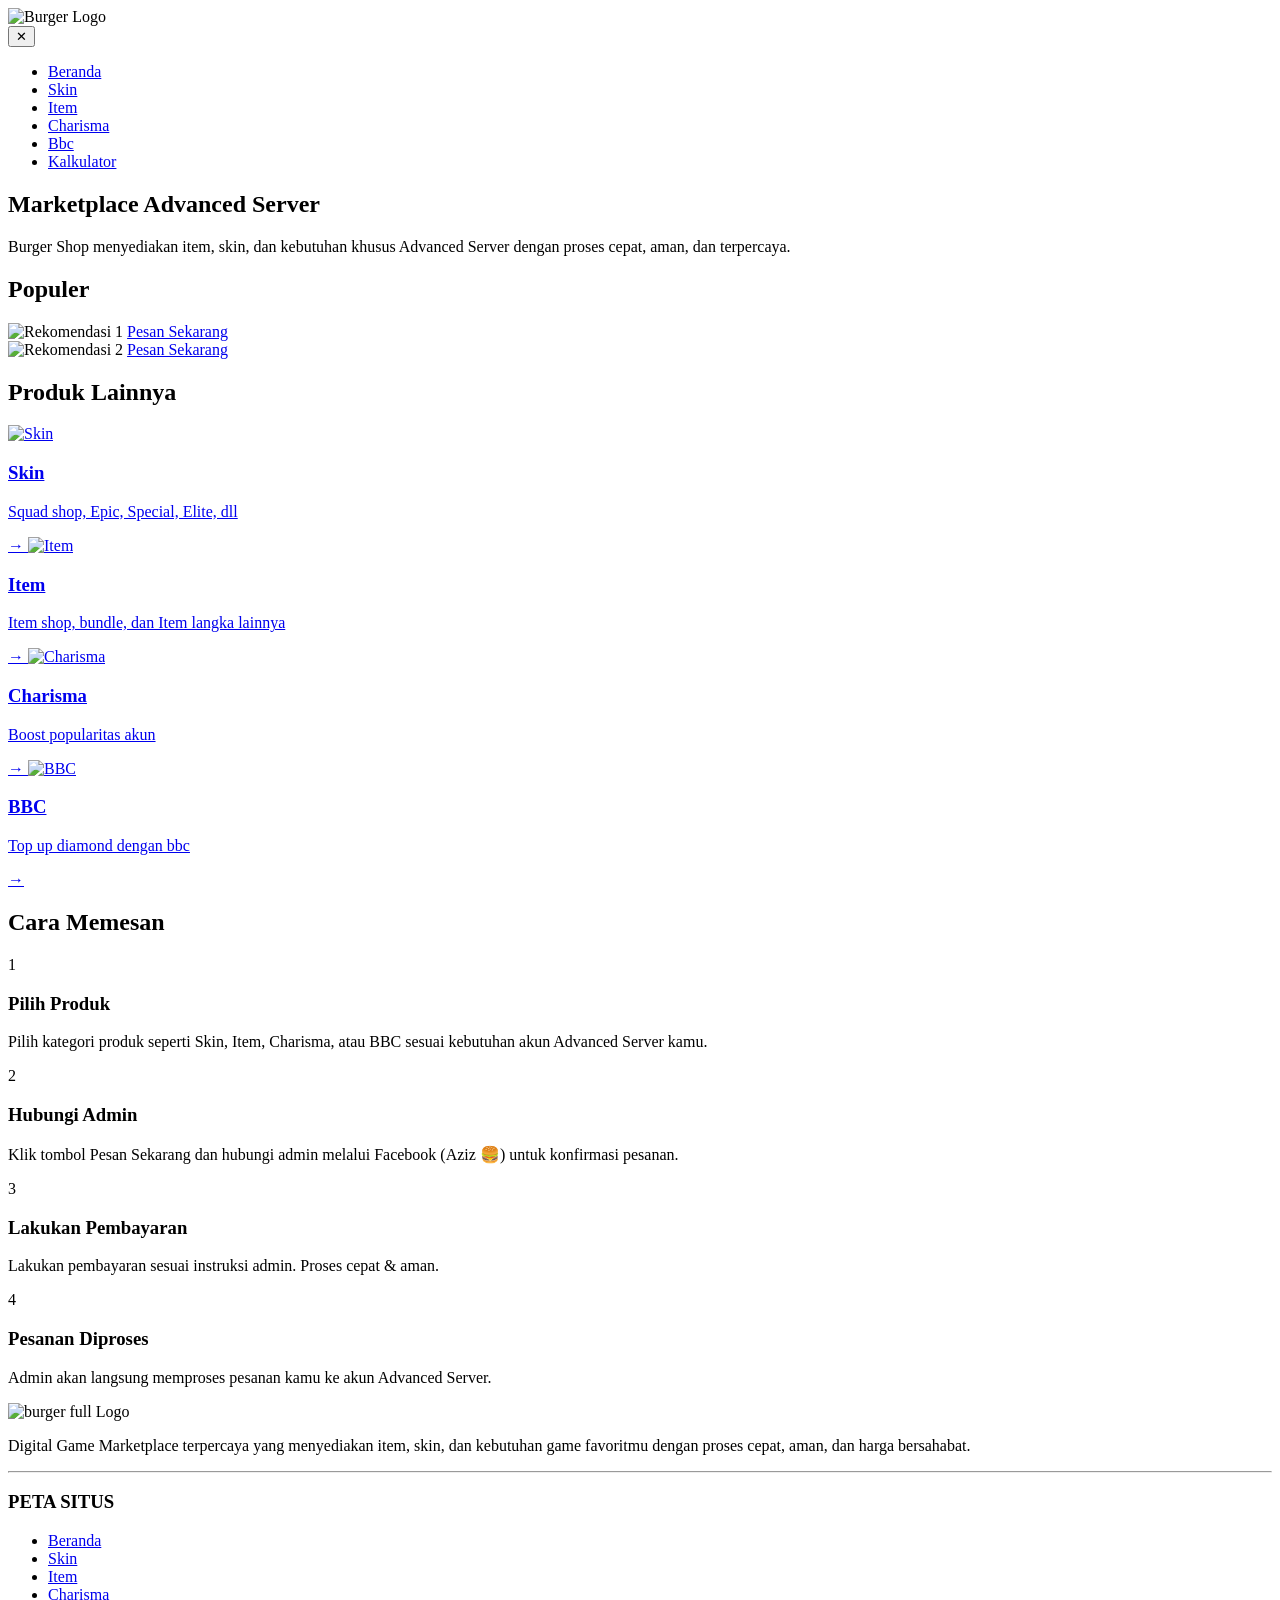
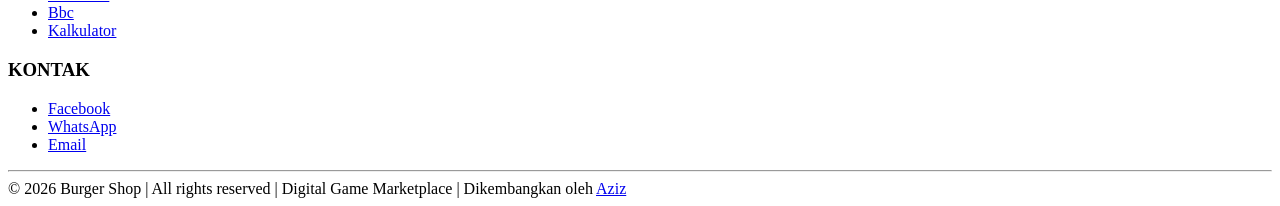
==== index.html @ a43c0917 "index.html" ====
<!DOCTYPE html>
<html lang="id">
<head>
  <meta charset="UTF-8">
  <meta name="viewport" content="width=device-width, initial-scale=1.0">
  <title>Burger Shop</title>

  <link href="https://fonts.googleapis.com/css2?family=Plus+Jakarta+Sans:wght@600;700;800&family=Inter:wght@400;500;600&display=swap" rel="stylesheet">
  <link rel="stylesheet" href="style.css">
</head>

<body>

<header class="navbar">
  <img src="assets/logo.png" class="logo" alt="Burger Logo">

  <div class="menu-toggle" id="menuToggle">
    <span></span>
    <span></span>
  </div>
</header>

<div class="nav-menu" id="navMenu">
  <div class="nav-header">
    <span></span>
    <button class="close-menu" id="closeMenu">✕</button>
  </div>

  <ul>
    <li class="active"><a href="index.html">Beranda</a></li>
    <li><a href="skin.html">Skin</a></li>
    <li><a href="item.html">Item</a></li>
    <li><a href="charisma.html">Charisma</a></li>
    <li><a href="bbc.html">Bbc</a></li>
    <li><a href="kalkulator.html">Kalkulator</a></li>
  </ul>
</div>

<div class="nav-overlay" id="navOverlay"></div>


<!-- HERO -->
<section class="hero">
  <h1>Marketplace Advanced Server</h1>

  <p>
    Burger Shop menyediakan item, skin, dan kebutuhan khusus Advanced Server
    dengan proses cepat, aman, dan terpercaya.
  </p>
</section>


<!-- REKOMENDASI -->
<section class="rekomendasi">

  <h2>Populer</h2>

  <div class="rekomendasi-container">

    <div class="rekomendasi-card">
      <img src="assets/rekom1.jpg" alt="Rekomendasi 1">
      <a href="https://www.facebook.com/TheOnlyZiz" class="rekom-btn">Pesan Sekarang</a>
    </div>

    <div class="rekomendasi-card">
      <img src="assets/rekom2.jpg" alt="Rekomendasi 2">
      <a href="https://www.facebook.com/TheOnlyZiz" class="rekom-btn">Pesan Sekarang</a>
    </div>

  </div>

</section>


<!-- PRODUK -->
<section class="produk">

  <h2>Produk Lainnya</h2>

  <div class="produk-list">

    <a href="skin.html" class="produk-card">
      <img src="assets/skin.png" class="produk-icon" alt="Skin">

      <div class="produk-info">
        <h3>Skin</h3>
        <p>Squad shop, Epic, Special, Elite, dll</p>
      </div>

      <span class="produk-arrow">→</span>
    </a>

    <a href="item.html" class="produk-card">
      <img src="assets/item.png" class="produk-icon" alt="Item">

      <div class="produk-info">
        <h3>Item</h3>
        <p>Item shop, bundle, dan Item langka lainnya</p>
      </div>

      <span class="produk-arrow">→</span>
    </a>

    <a href="charisma.html" class="produk-card">
      <img src="assets/charisma.png" class="produk-icon" alt="Charisma">

      <div class="produk-info">
        <h3>Charisma</h3>
        <p>Boost popularitas akun</p>
      </div>

      <span class="produk-arrow">→</span>
    </a>

    <a href="bbc.html" class="produk-card">
      <img src="assets/bbc.png" class="produk-icon" alt="BBC">

      <div class="produk-info">
        <h3>BBC</h3>
        <p>Top up diamond dengan bbc</p>
      </div>

      <span class="produk-arrow">→</span>
    </a>

  </div>

</section>


<!-- TUTORIAL -->
<section class="tutorial">

  <h2>Cara Memesan</h2>

  <div class="tutorial-container">

    <div class="tutorial-step">
      <span class="step-number">1</span>
      <h3>Pilih Produk</h3>
      <p>
        Pilih kategori produk seperti Skin, Item, Charisma, atau BBC
        sesuai kebutuhan akun Advanced Server kamu.
      </p>
    </div>

    <div class="tutorial-step">
      <span class="step-number">2</span>
      <h3>Hubungi Admin</h3>
      <p>
        Klik tombol Pesan Sekarang dan hubungi admin melalui
        Facebook (Aziz 🍔) untuk konfirmasi pesanan.
      </p>
    </div>

    <div class="tutorial-step">
      <span class="step-number">3</span>
      <h3>Lakukan Pembayaran</h3>
      <p>
        Lakukan pembayaran sesuai instruksi admin.
        Proses cepat & aman.
      </p>
    </div>

    <div class="tutorial-step">
      <span class="step-number">4</span>
      <h3>Pesanan Diproses</h3>
      <p>
        Admin akan langsung memproses pesanan kamu
        ke akun Advanced Server.
      </p>
    </div>

  </div>

</section>


<!-- FOOTER -->
<footer class="footer">

  <div class="footer-container">

    <div class="footer-brand">
      <img src="assets/fulllogo.png" alt="burger full Logo" class="footer-logo">

      <p class="footer-desc">
        Digital Game Marketplace terpercaya yang menyediakan item, skin,
        dan kebutuhan game favoritmu dengan proses cepat, aman,
        dan harga bersahabat.
      </p>
    </div>

    <hr class="footer-divider">

    <div class="footer-section">
      <h3>PETA SITUS</h3>

      <ul>
        <li><a href="index.html">Beranda</a></li>
        <li><a href="skin.html">Skin</a></li>
        <li><a href="item.html">Item</a></li>
        <li><a href="charisma.html">Charisma</a></li>
        <li><a href="bbc.html">Bbc</a></li>
        <li><a href="kalkulator.html">Kalkulator</a></li>
      </ul>
    </div>

    <div class="footer-section">
      <h3>KONTAK</h3>

      <ul>
        <li><a href="https://www.facebook.com/TheOnlyZiz">Facebook</a></li>
        <li><a href="https://wa.me/+6285143355775">WhatsApp</a></li>
        <li><a href="mailto:zizftcool@email.com">Email</a></li>
      </ul>
    </div>

  </div>

  <hr class="footer-divider">

  <div class="footer-bottom">
    © 2026 Burger Shop
    <span class="separator">|</span>
    All rights reserved
    <span class="separator">|</span>
    Digital Game Marketplace
    <span class="separator">|</span>
    Dikembangkan oleh
    <a href="https://www.facebook.com/TheOnlyZiz" target="_blank">Aziz</a>
  </div>

</footer>


<script>

document.addEventListener("DOMContentLoaded", function(){

  document.body.style.opacity = "0";

  setTimeout(()=>{
    document.body.style.transition = "opacity 0.5s ease";
    document.body.style.opacity = "1";
  },100);

  const toggle = document.getElementById("menuToggle");
  const menu = document.getElementById("navMenu");
  const overlay = document.getElementById("navOverlay");
  const closeBtn = document.getElementById("closeMenu");

  toggle.addEventListener("click", function(){
    menu.classList.add("active");
    overlay.classList.add("active");
  });

  closeBtn.addEventListener("click", function(){
    menu.classList.remove("active");
    overlay.classList.remove("active");
  });

  overlay.addEventListener("click", function(){
    menu.classList.remove("active");
    overlay.classList.remove("active");
  });

});

</script>

</body>
</html>
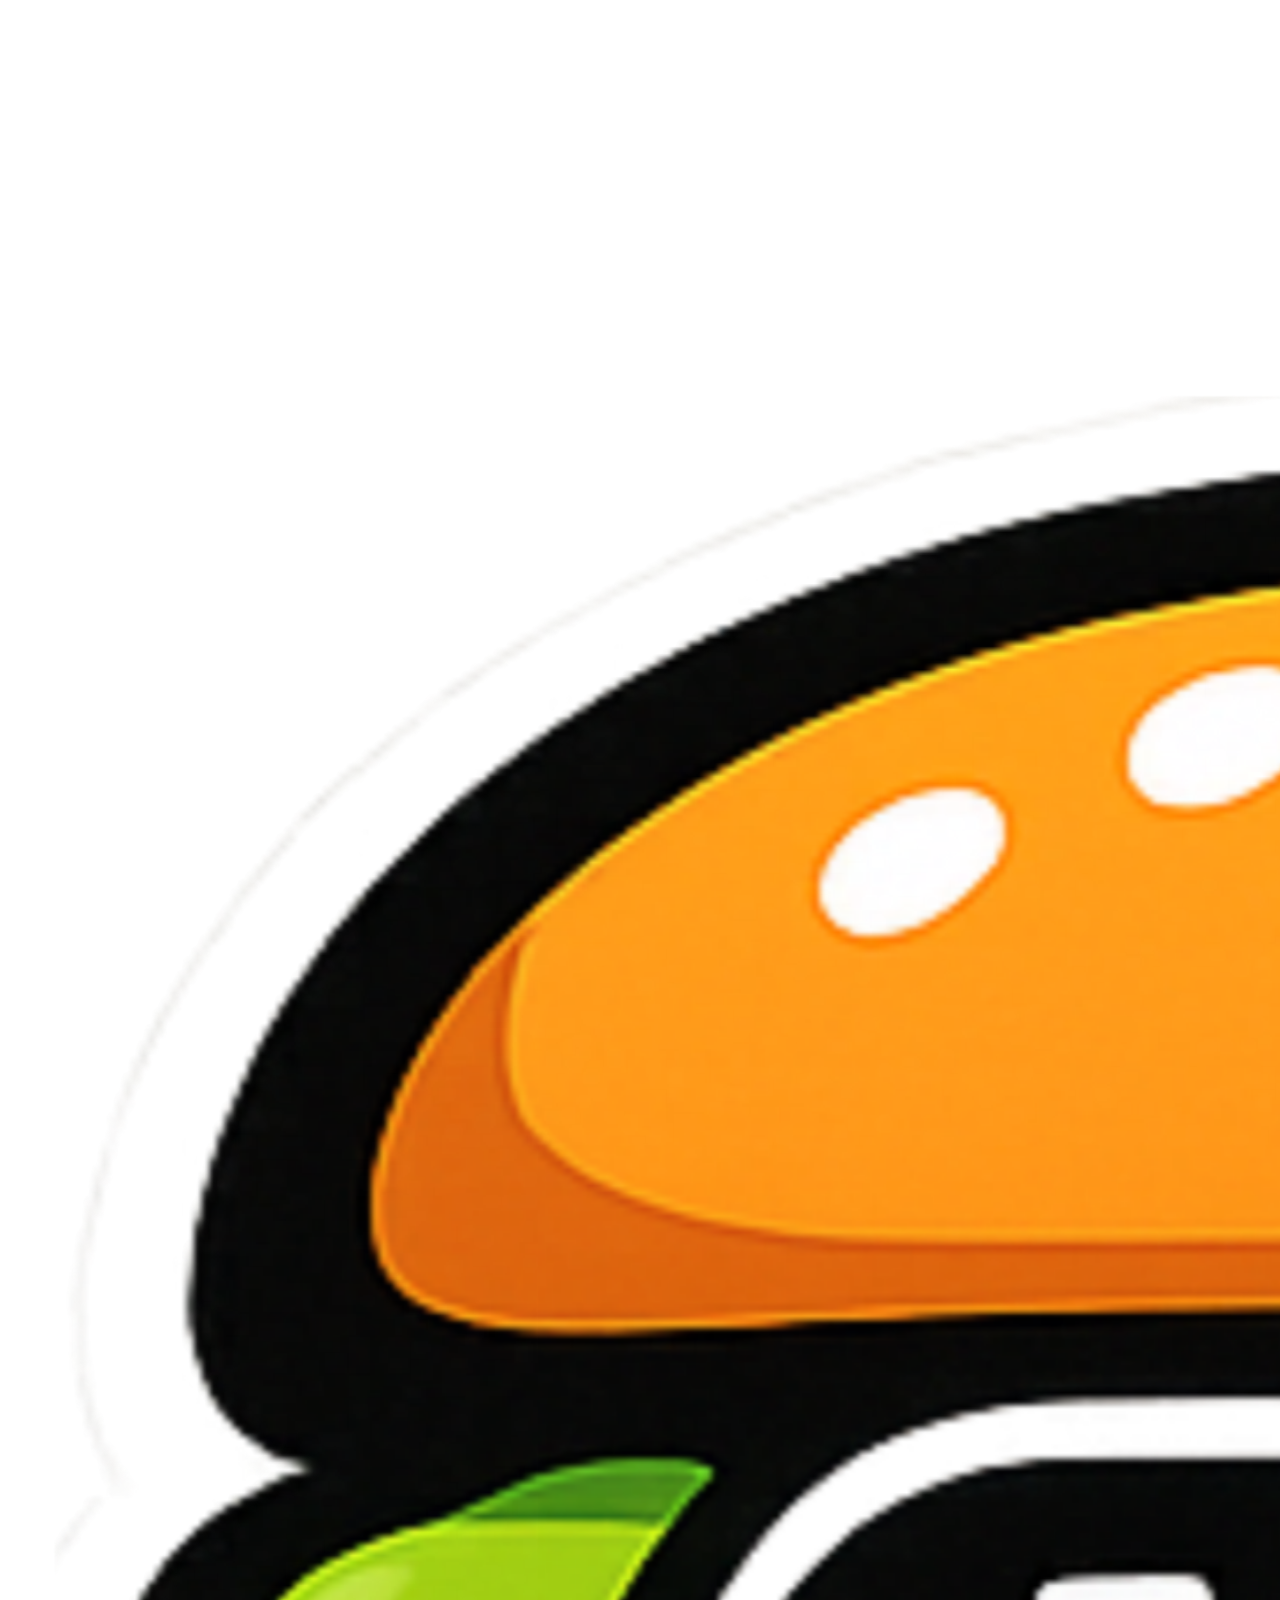
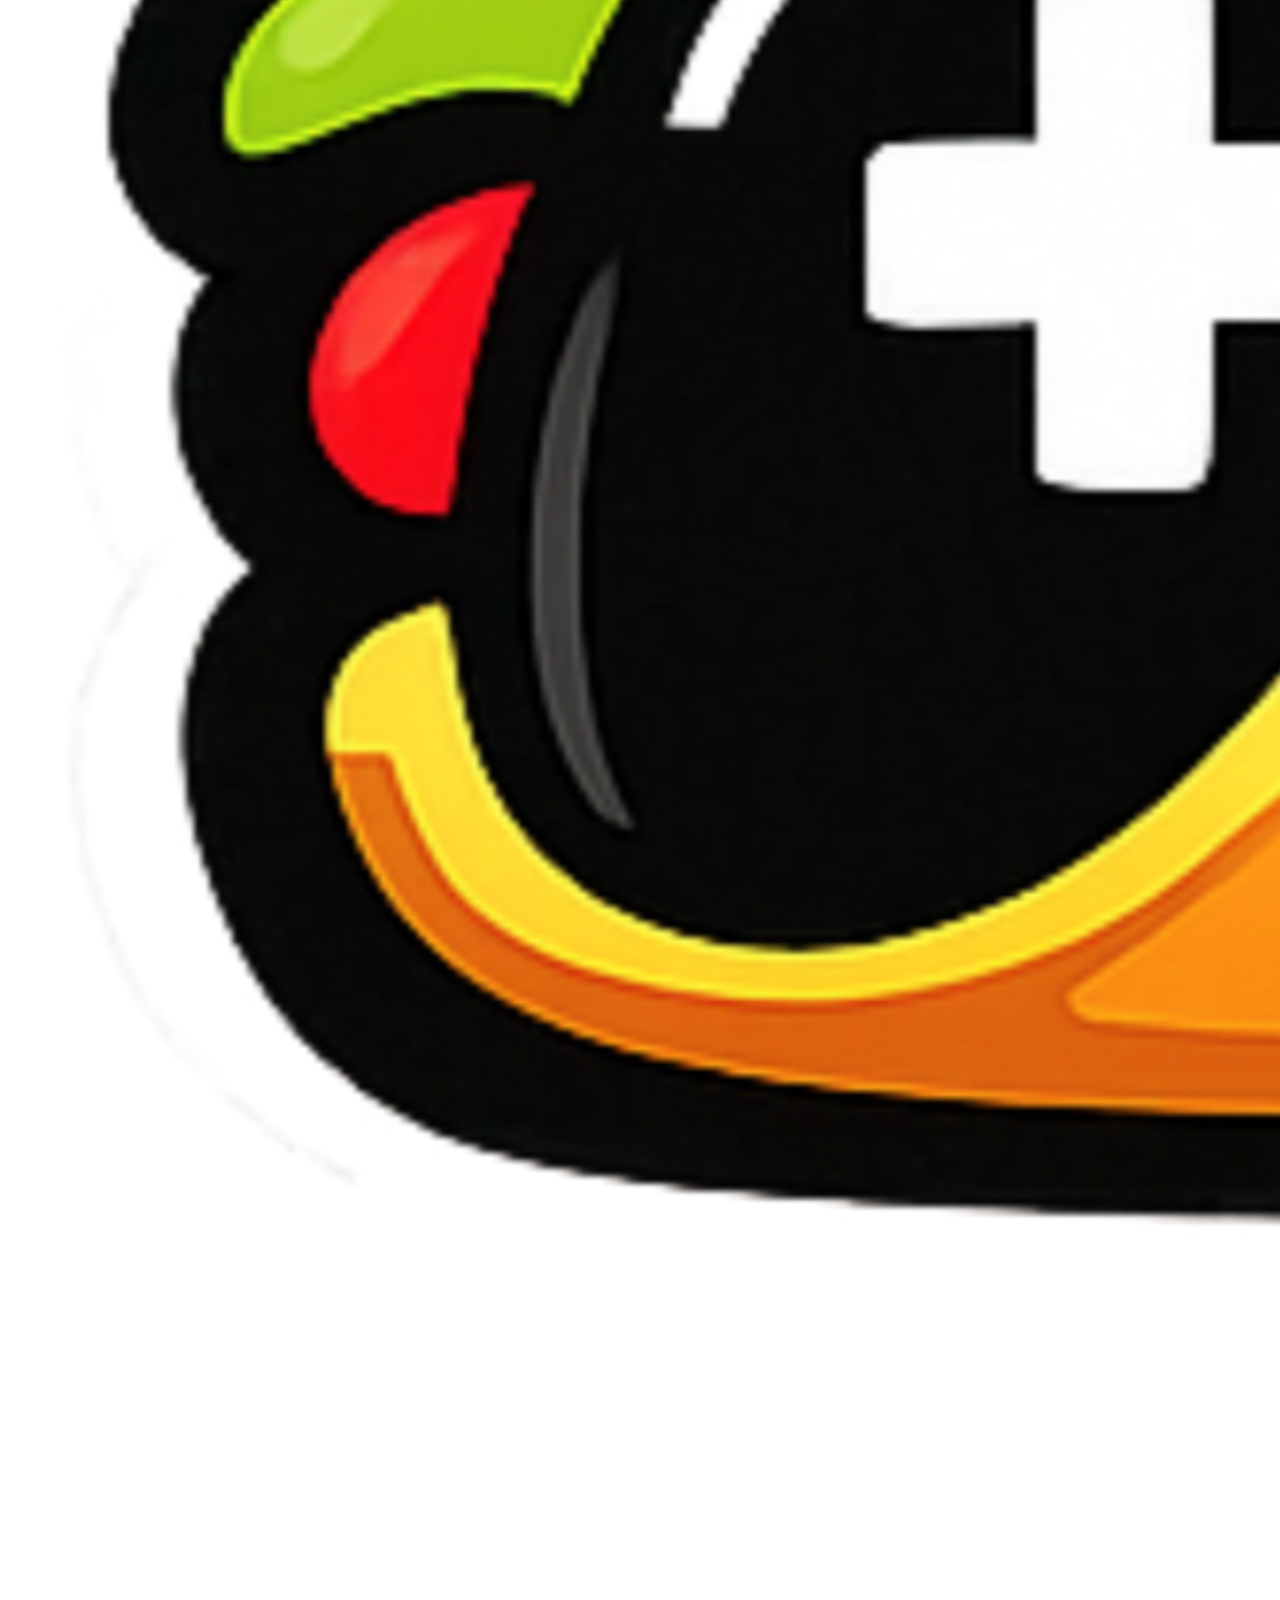
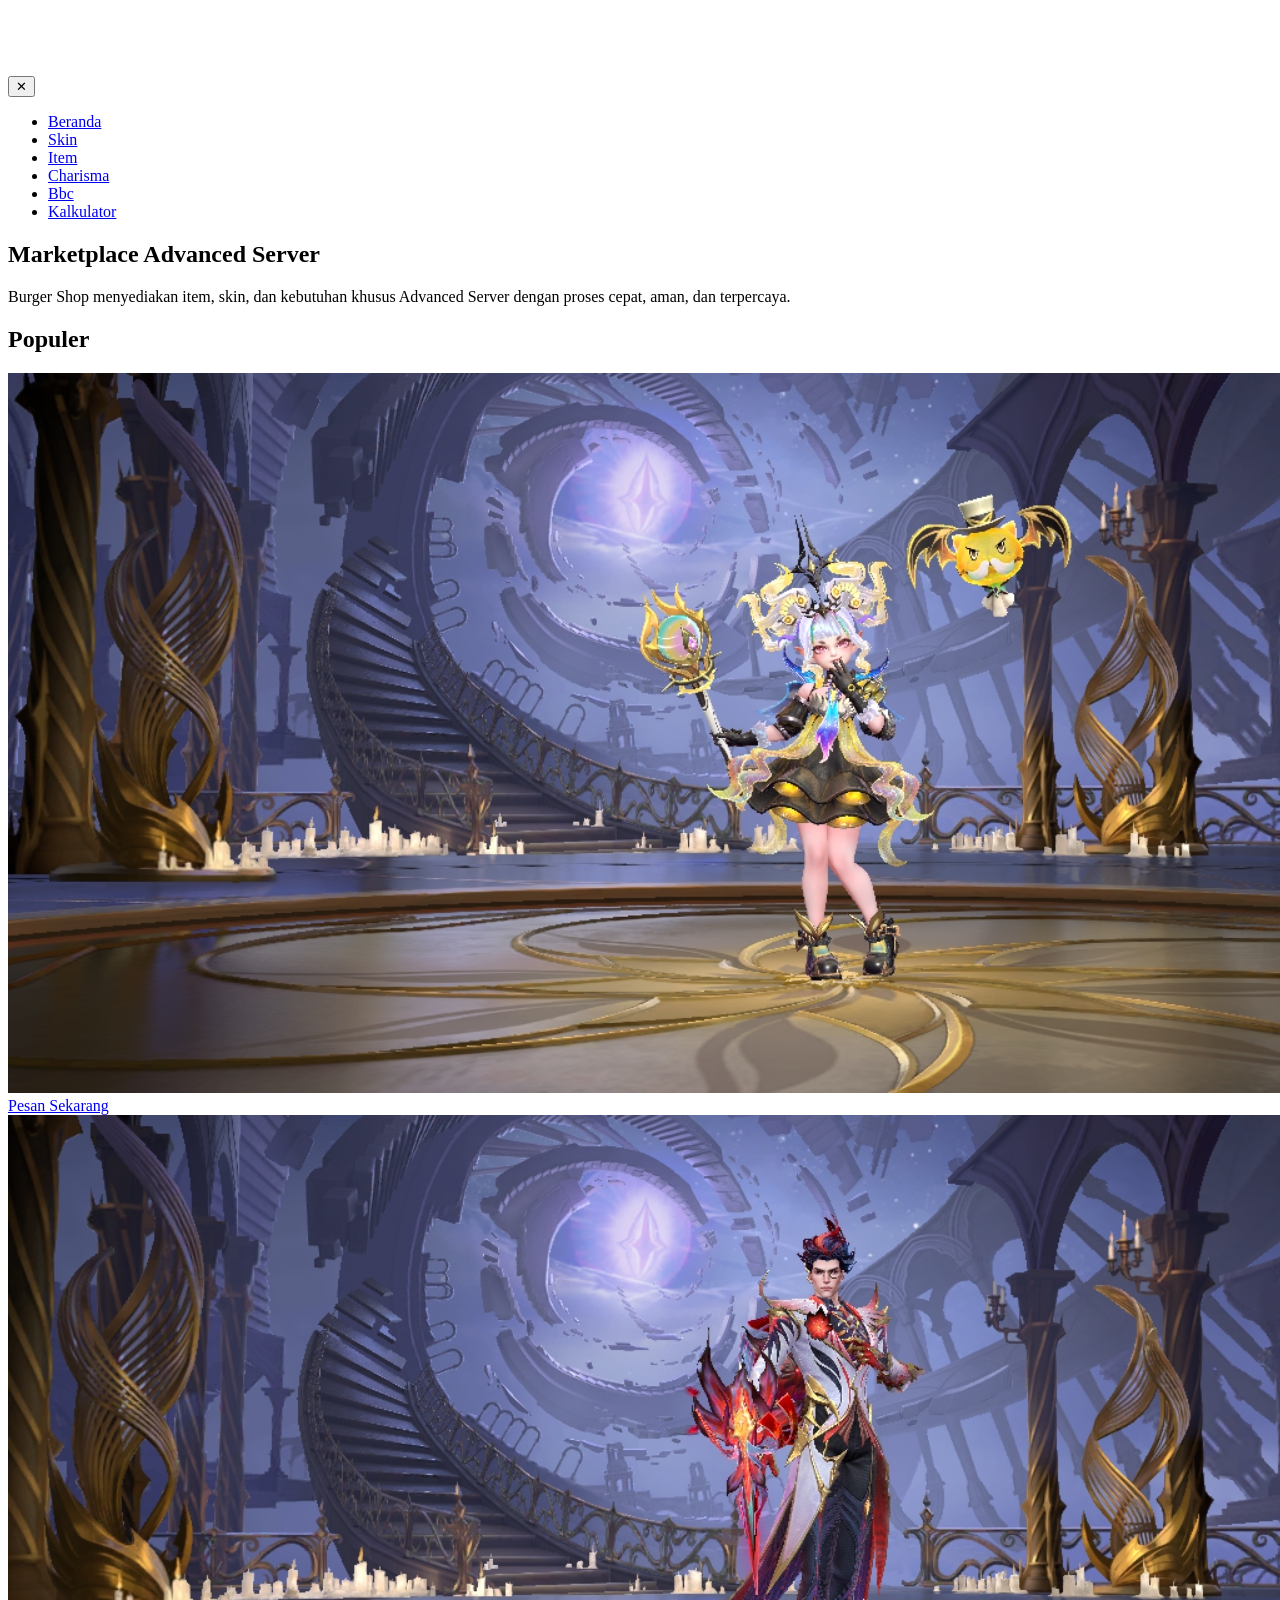
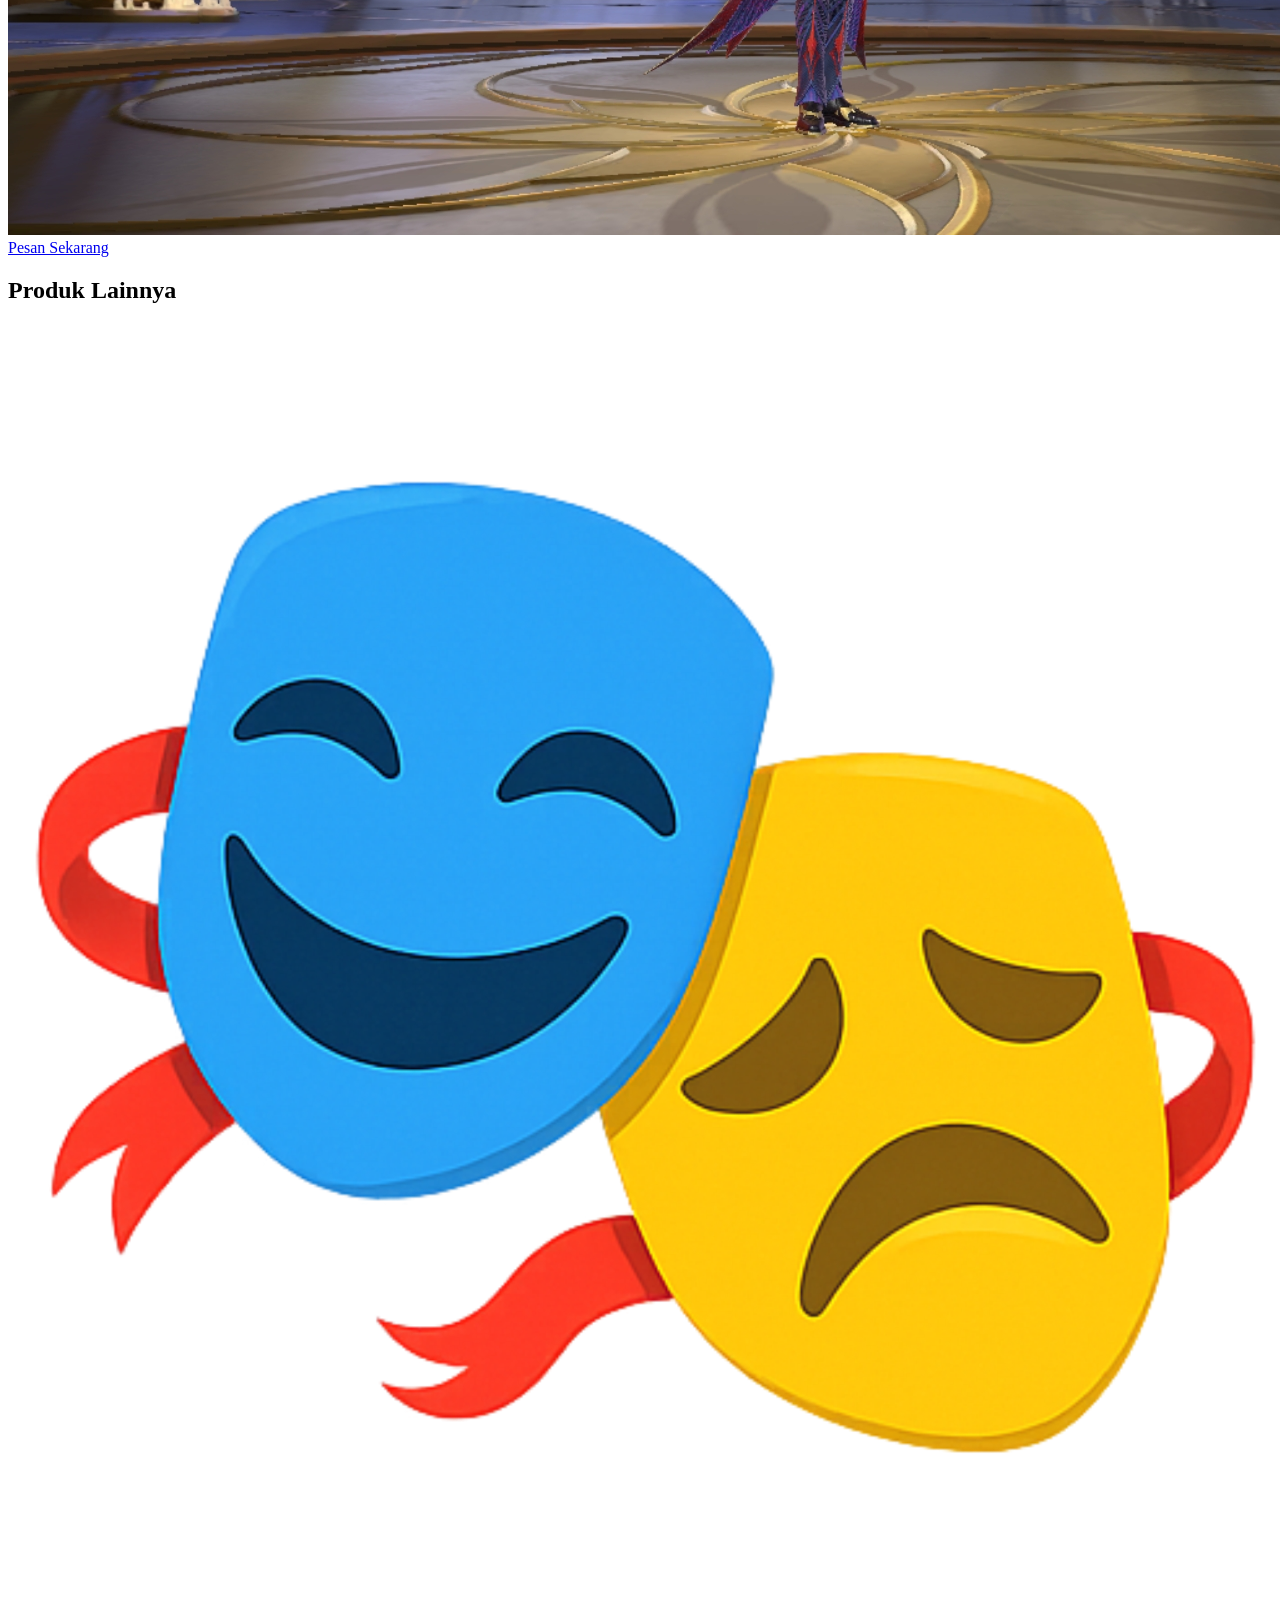
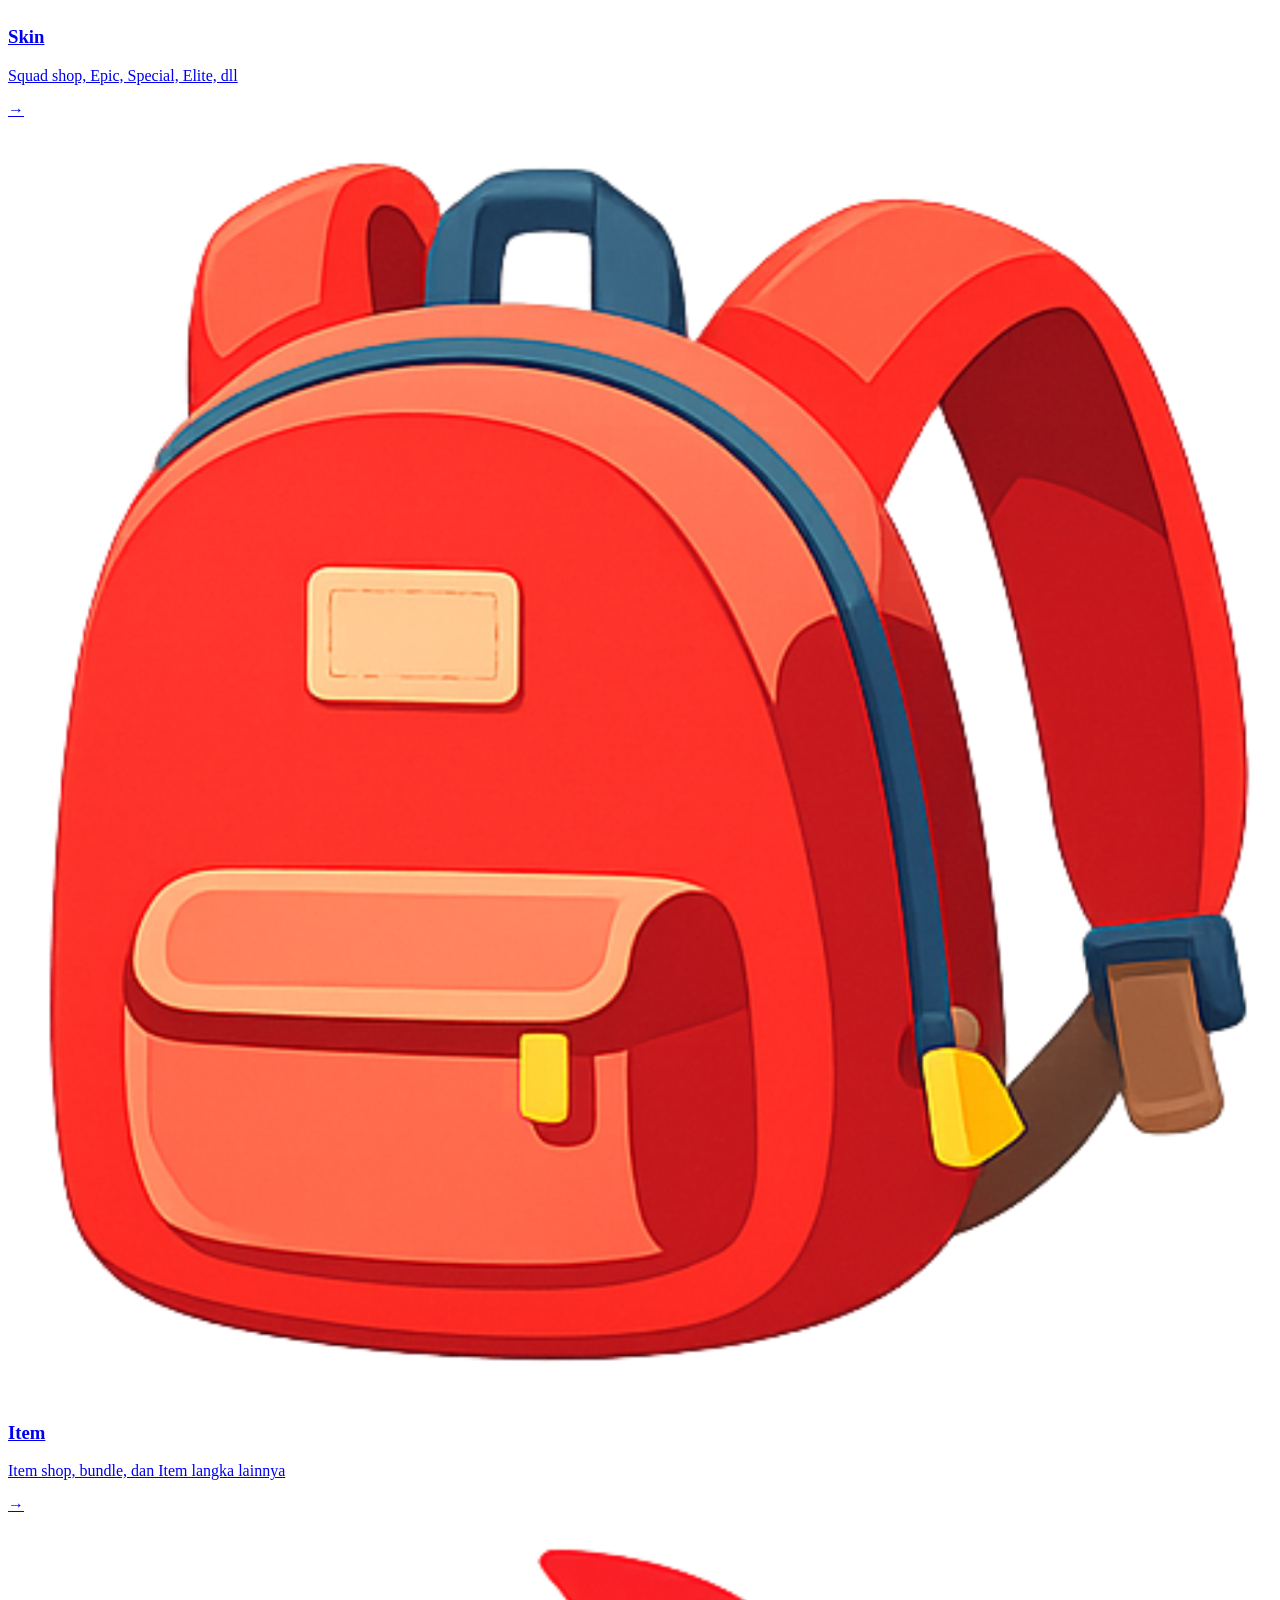
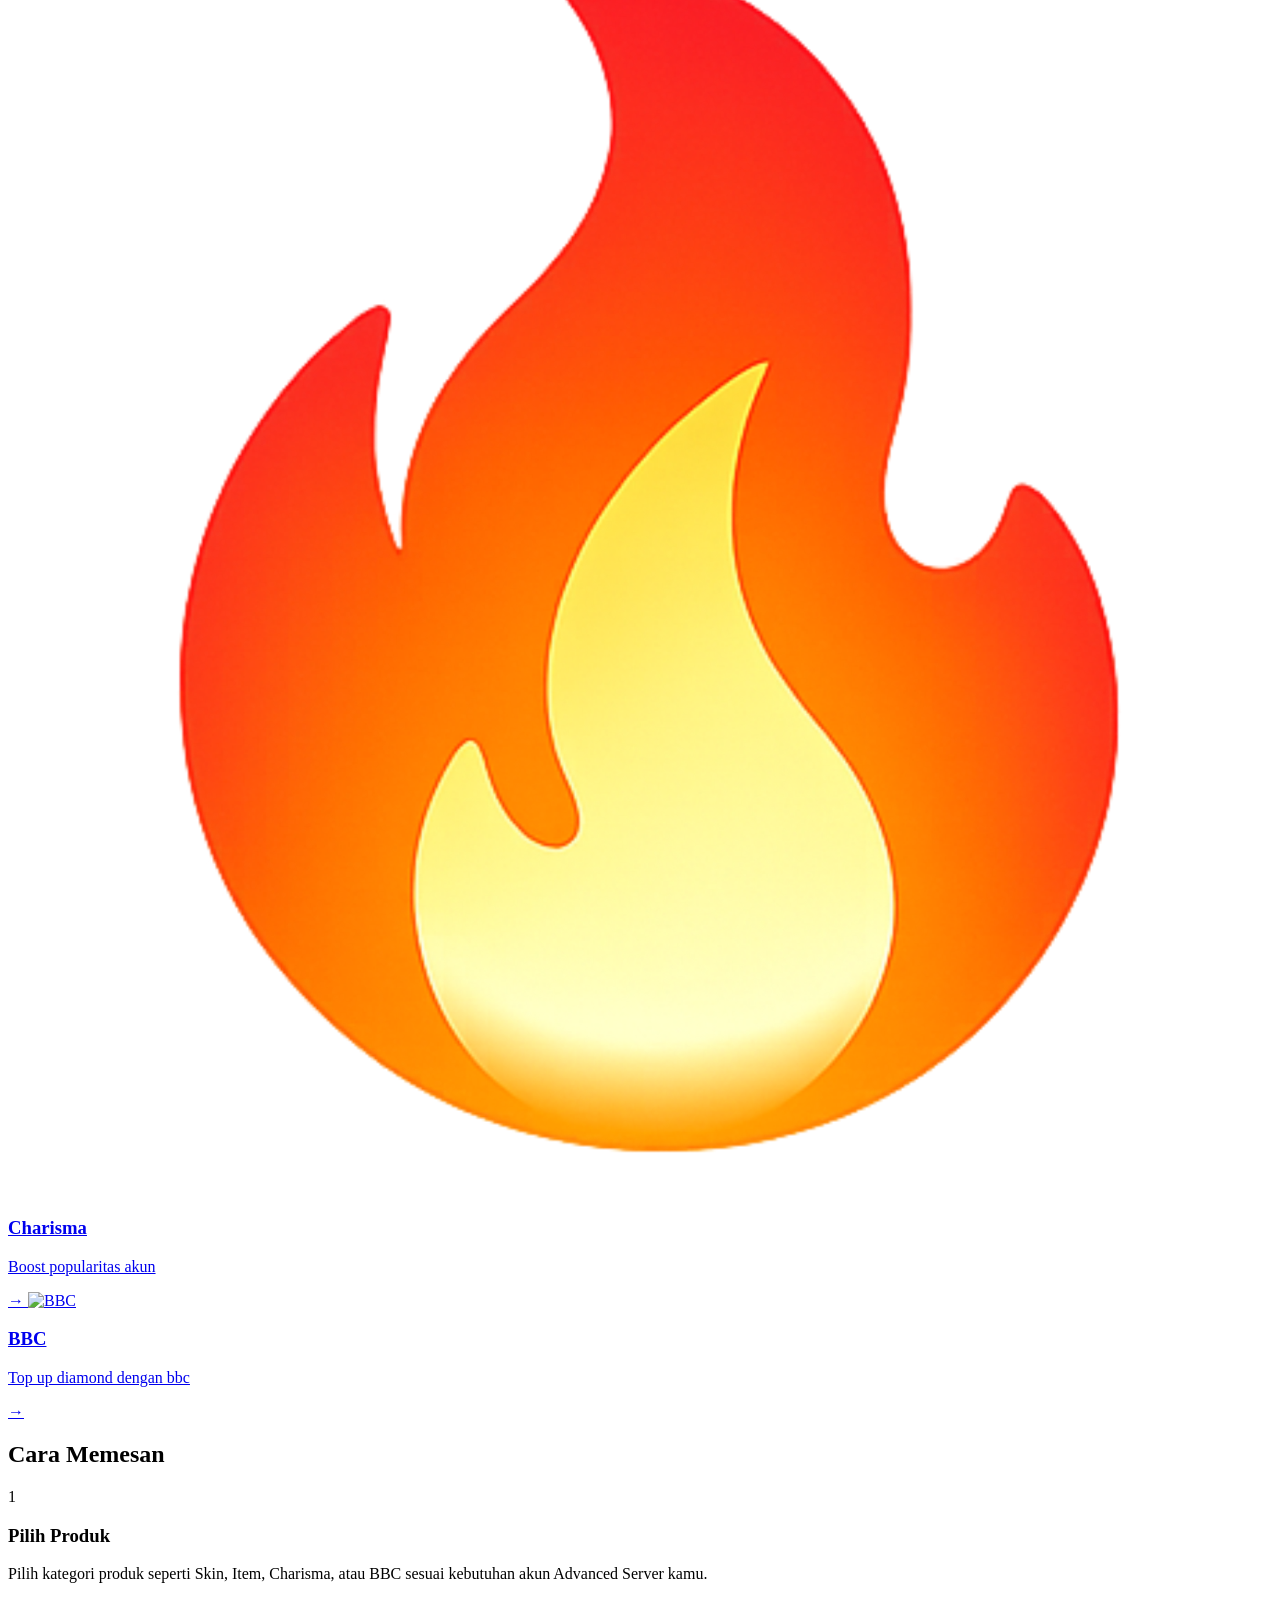
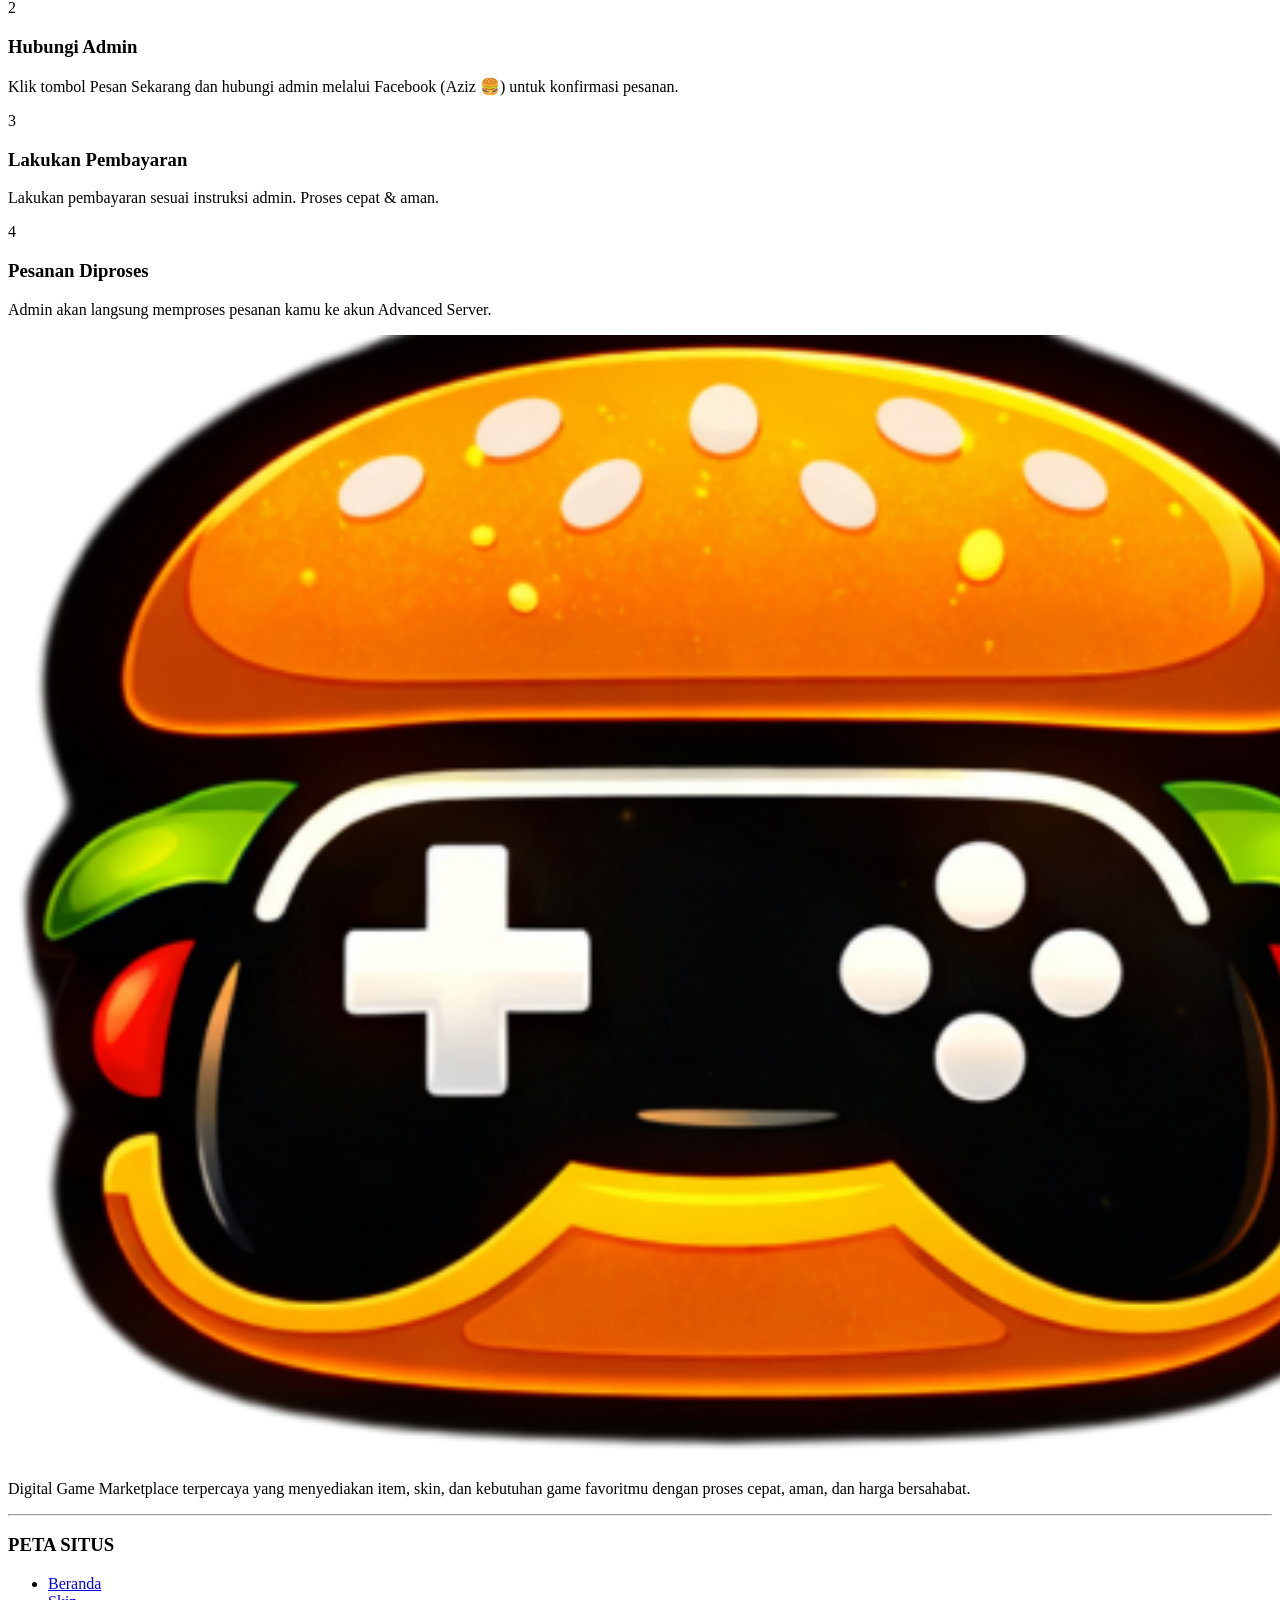
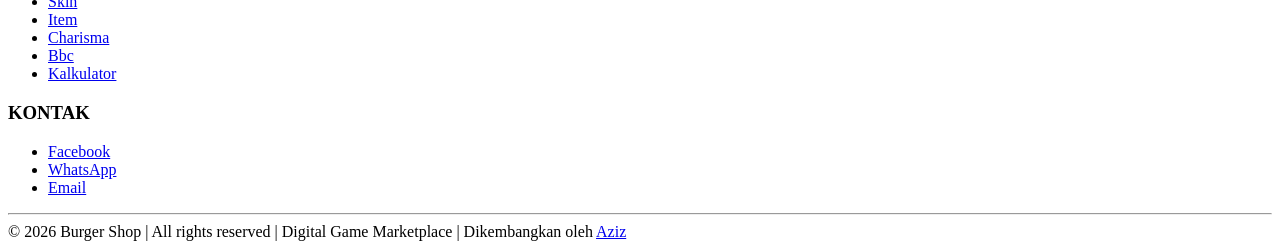
==== commit d6d9cdd1: "Update index.html" ====
--- a/index.html
+++ b/index.html
@@ -212,7 +212,7 @@
       <ul>
         <li><a href="https://www.facebook.com/TheOnlyZiz">Facebook</a></li>
         <li><a href="https://wa.me/+6285143355775">WhatsApp</a></li>
-        <li><a href="mailto:zizftcool@email.com">Email</a></li>
+        <li><a href="mailto:contactzdeveloper@gmail.com">Email</a></li>
       </ul>
     </div>
 
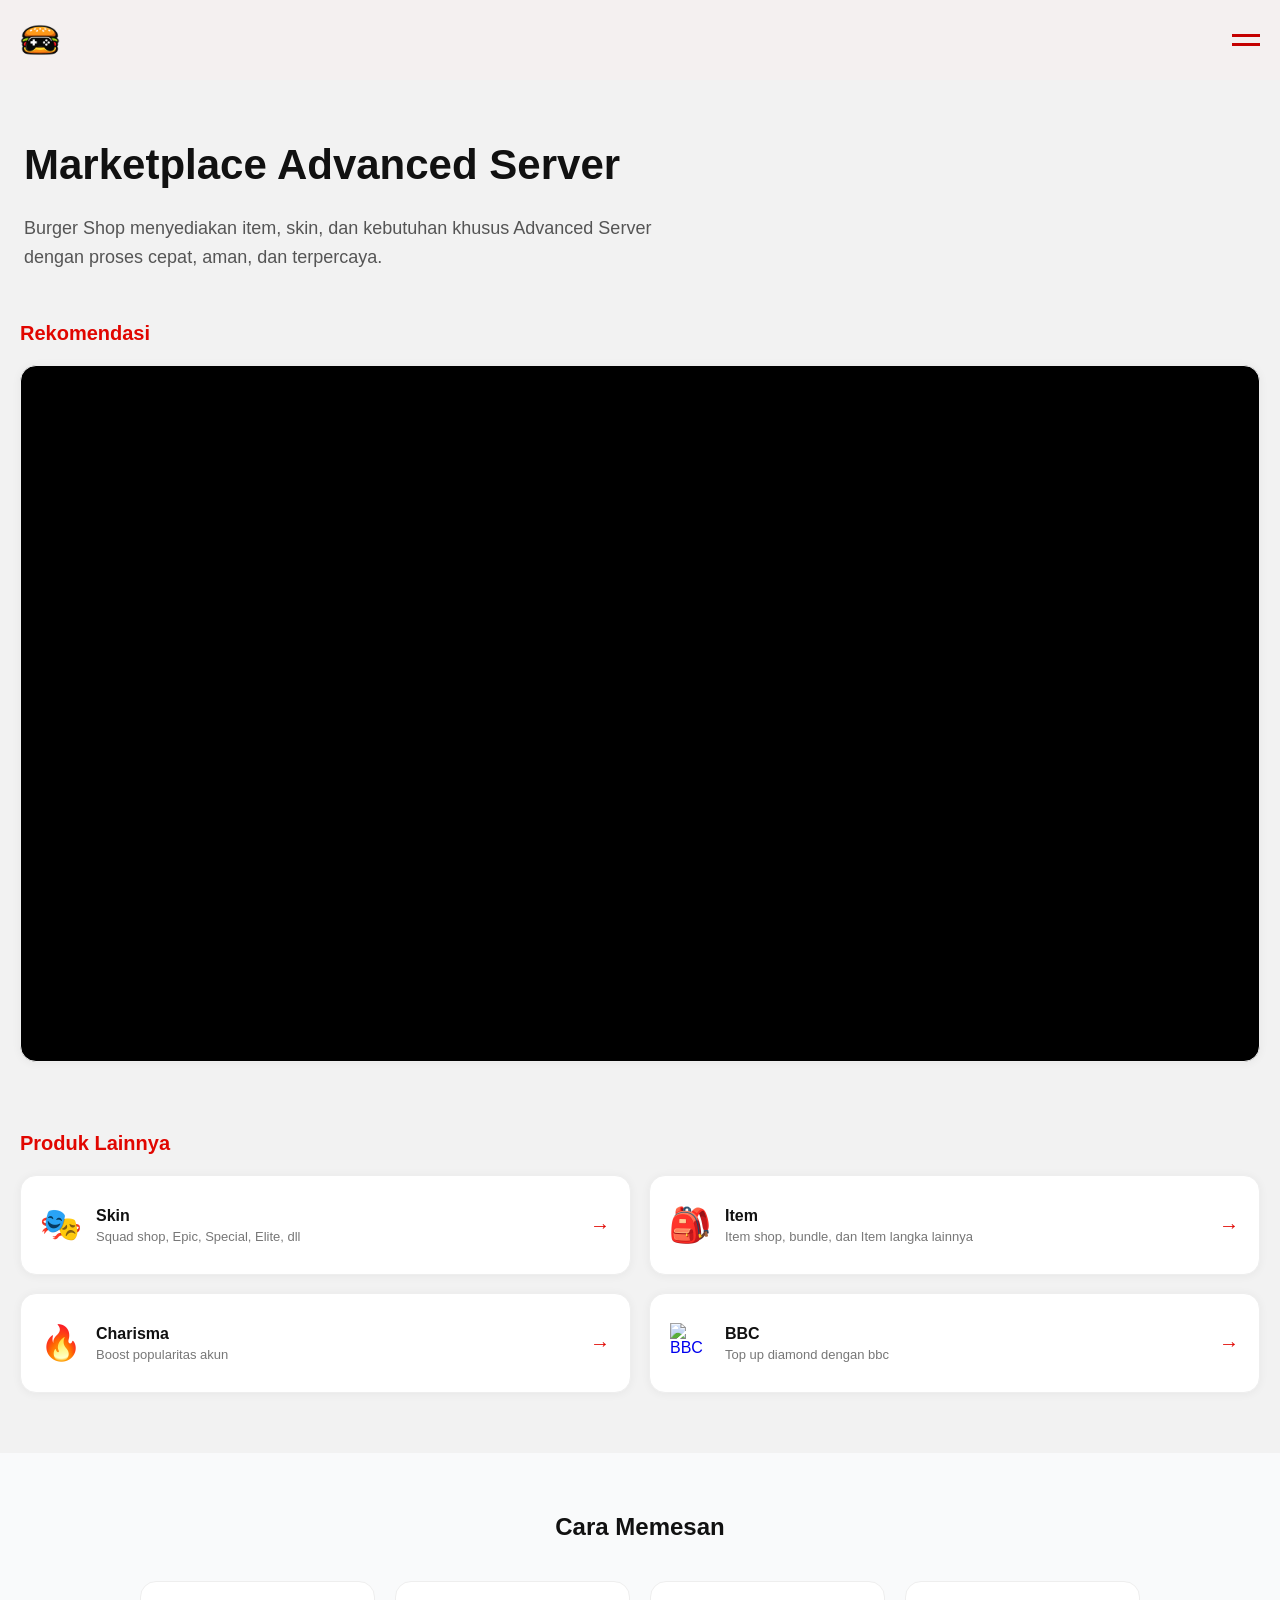
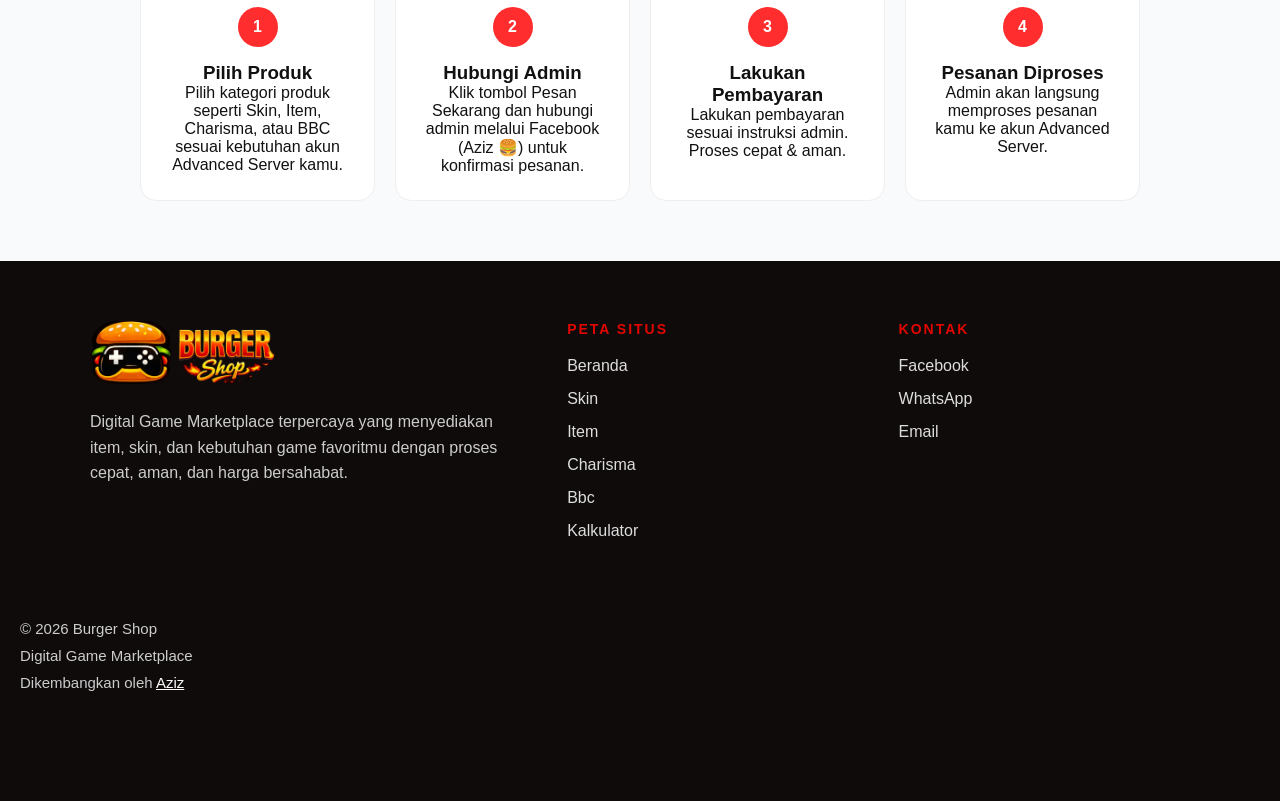
==== commit 1df4b158: "Add files via upload" ====
--- a/index.html
+++ b/index.html
@@ -4,6 +4,15 @@
   <meta charset="UTF-8">
   <meta name="viewport" content="width=device-width, initial-scale=1.0">
   <title>Burger Shop</title>
+  
+  <link rel="icon" type="image/x-icon" href="/assets/favicon.ico">
+
+  <link rel="icon" type="image/png" sizes="16x16" href="/assets/favicon-16.png">
+  <link rel="icon" type="image/png" sizes="32x32" href="/assets/favicon-32.png">
+
+  <link rel="apple-touch-icon" sizes="180x180" href="/assets/apple-touch-icon.png">
+
+  <link rel="manifest" href="/site.webmanifest">
 
   <link href="https://fonts.googleapis.com/css2?family=Plus+Jakarta+Sans:wght@600;700;800&family=Inter:wght@400;500;600&display=swap" rel="stylesheet">
   <link rel="stylesheet" href="style.css">
@@ -53,18 +62,16 @@
 <!-- REKOMENDASI -->
 <section class="rekomendasi">
 
-  <h2>Populer</h2>
+  <h2>Rekomendasi</h2>
 
   <div class="rekomendasi-container">
 
-    <div class="rekomendasi-card">
-      <img src="assets/rekom1.jpg" alt="Rekomendasi 1">
-      <a href="https://www.facebook.com/TheOnlyZiz" class="rekom-btn">Pesan Sekarang</a>
-    </div>
-
-    <div class="rekomendasi-card">
-      <img src="assets/rekom2.jpg" alt="Rekomendasi 2">
-      <a href="https://www.facebook.com/TheOnlyZiz" class="rekom-btn">Pesan Sekarang</a>
+    <div class="slider">
+
+      <div class="slides" id="slides"></div>
+
+      <div class="slider-dots" id="sliderDots"></div>
+
     </div>
 
   </div>
@@ -212,7 +219,7 @@
       <ul>
         <li><a href="https://www.facebook.com/TheOnlyZiz">Facebook</a></li>
         <li><a href="https://wa.me/+6285143355775">WhatsApp</a></li>
-        <li><a href="mailto:contactzdeveloper@gmail.com">Email</a></li>
+        <li><a href="mailto:zizftcool@email.com">Email</a></li>
       </ul>
     </div>
 
@@ -221,53 +228,16 @@
   <hr class="footer-divider">
 
   <div class="footer-bottom">
-    © 2026 Burger Shop
-    <span class="separator">|</span>
-    All rights reserved
-    <span class="separator">|</span>
-    Digital Game Marketplace
-    <span class="separator">|</span>
-    Dikembangkan oleh
+  <div>© 2026 Burger Shop</div>
+  <div>Digital Game Marketplace</div>
+  <div>Dikembangkan oleh 
     <a href="https://www.facebook.com/TheOnlyZiz" target="_blank">Aziz</a>
   </div>
+</div>
 
 </footer>
 
-
-<script>
-
-document.addEventListener("DOMContentLoaded", function(){
-
-  document.body.style.opacity = "0";
-
-  setTimeout(()=>{
-    document.body.style.transition = "opacity 0.5s ease";
-    document.body.style.opacity = "1";
-  },100);
-
-  const toggle = document.getElementById("menuToggle");
-  const menu = document.getElementById("navMenu");
-  const overlay = document.getElementById("navOverlay");
-  const closeBtn = document.getElementById("closeMenu");
-
-  toggle.addEventListener("click", function(){
-    menu.classList.add("active");
-    overlay.classList.add("active");
-  });
-
-  closeBtn.addEventListener("click", function(){
-    menu.classList.remove("active");
-    overlay.classList.remove("active");
-  });
-
-  overlay.addEventListener("click", function(){
-    menu.classList.remove("active");
-    overlay.classList.remove("active");
-  });
-
-});
-
-</script>
+    <script src="script.js"></script>
 
 </body>
 </html>
--- a/style.css
+++ b/style.css
@@ -0,0 +1,486 @@
+* {
+  margin: 0;
+  padding: 0;
+  box-sizing: border-box;
+}
+
+
+
+
+body {
+  font-family: 'Inter', sans-serif;
+  background: #f2f2f2;
+  color: #111;
+}
+
+.hero h1,
+.produk h2,
+.produk-card h3 {
+  font-family: 'Plus Jakarta Sans', sans-serif;
+}
+
+
+
+
+
+.navbar {
+  background: #f4f0f0;
+  padding: 20px;
+  display: flex;
+  justify-content: space-between;
+  align-items: center;
+  position: relative;
+  z-index: 1001;
+}
+
+.logo {
+  height: 40px;
+}
+
+.menu-icon {
+  height: 22px;
+  cursor: pointer;
+}
+
+
+
+
+
+.hero {
+  padding: 60px 24px 40px;
+  max-width: 700px;
+}
+
+.hero h1 {
+  font-size: 42px;
+  font-weight: 800;
+  line-height: 1.2;
+  margin-bottom: 24px;
+}
+
+.hero p {
+  font-size: 18px;
+  color: #555;
+  line-height: 1.6;
+}
+
+
+.rekomendasi{
+  padding: 10px 20px 40px;
+}
+
+.rekomendasi h2{
+  font-family: 'Plus Jakarta Sans', sans-serif;
+  font-weight:700;
+  font-size:20px;
+  margin-bottom:20px;
+  color:#e10600;
+}
+
+.rekomendasi-container{
+  width:100%;
+}
+
+
+.produk {
+  padding: 30px 20px 60px;
+}
+
+.produk h2 {
+  font-family: 'Plus Jakarta Sans', sans-serif;
+  font-weight: 700;
+  font-size: 20px;
+  margin-bottom: 20px;
+  color: #e10600;
+}
+
+
+
+
+
+.produk-list {
+  display: grid;
+  grid-template-columns: 1fr;
+  gap: 18px;
+}
+
+@media (min-width: 768px) {
+  .produk-list {
+    grid-template-columns: 1fr 1fr;
+  }
+}
+
+
+
+
+
+.produk-card {
+  display: flex;
+  align-items: center;
+  justify-content: space-between;
+  background: #ffffff;
+  padding: 20px;
+  border-radius: 16px;
+  text-decoration: none;
+  border: 1px solid #eeeeee;
+  box-shadow: 0 1px 10px rgba(0,0,0,0.05);
+  transition: all 0.25s ease;
+  height: 100px;
+}
+
+.produk-card:hover {
+  transform: translateY(-4px);
+  box-shadow: 0 5px 10px rgba(0,0,0,0.1);
+  border-color: #e10600;
+}
+
+.produk-card:active {
+  transform: scale(0.97);
+}
+
+
+
+
+
+.produk-icon {
+  width: 40px;
+  height: 40px;
+  object-fit: contain;
+  margin-right: 15px;
+}
+
+
+
+
+
+.produk-info {
+  flex: 1;
+}
+
+.produk-info h3 {
+  font-size: 16px;
+  font-weight: 700;
+  color: #111;
+  margin-bottom: 4px;
+}
+
+.produk-info p {
+  font-size: 13px;
+  color: #777;
+}
+
+
+
+
+
+.produk-arrow {
+  font-size: 20px;
+  color: #e10600;
+  font-weight: bold;
+}
+
+
+
+
+
+.slider{
+  position:relative;
+  width:100%;
+  aspect-ratio:16/9;
+  border-radius:16px;
+  overflow:hidden;
+  border:1px solid #eeeeee;
+  box-shadow:0 1px 10px rgba(0,0,0,0.05);
+  background:#000;
+}
+
+.slides{
+  display:flex;
+  height:100%;
+  transition: transform .6s ease;
+}
+
+.slide{
+  min-width:100%;
+  height:100%;
+}
+
+.slide.active{
+  opacity:1;
+  z-index:2;
+}
+
+.slide img{
+  width:100%;
+  height:100%;
+  object-fit: contain;
+  display:block;
+}
+
+.slider-dots{
+  position:absolute;
+  bottom:15px;
+  left:50%;
+  transform:translateX(-50%);
+  display:flex;
+  gap:8px;
+  z-index:5;
+}
+
+.slider-dots span{
+  width:8px;
+  height:8px;
+  background:rgba(255,255,255,0.5);
+  border-radius:50%;
+  cursor:pointer;
+  transition:all .3s ease;
+}
+
+.slider-dots span.active{
+  background:#fff;
+  transform:scale(1.2);
+}
+
+
+
+
+
+.tutorial {
+  padding: 60px 20px;
+  background: #f9fafb;
+  text-align: center;
+}
+
+.tutorial h2 {
+  font-family: 'Plus Jakarta Sans', sans-serif;
+  font-weight: 800;
+  margin-bottom: 40px;
+}
+
+.tutorial-container {
+  display: grid;
+  grid-template-columns: repeat(auto-fit, minmax(220px, 1fr));
+  gap: 20px;
+  max-width: 1000px;
+  margin: auto;
+}
+
+.tutorial-step {
+  background: #ffffff;
+  padding: 25px;
+  border-radius: 16px;
+  border: 1px solid #eeeeee;
+  transition: 0.25s ease;
+}
+
+.tutorial-step:hover {
+  transform: translateY(-5px);
+  box-shadow: 0 8px 20px rgba(0,0,0,0.05);
+}
+
+.step-number {
+  display: inline-block;
+  width: 40px;
+  height: 40px;
+  line-height: 40px;
+  background: #ff2d2d;
+  color: white;
+  font-weight: 700;
+  border-radius: 50%;
+  margin-bottom: 15px;
+}
+
+
+
+
+
+.footer {
+  background-color: #0f0b0b;
+  color: #ffffff;
+  padding: 60px 20px;
+  font-family: Arial, sans-serif;
+
+  min-height: 60vh;
+}
+
+.footer-content h3 {
+  color: #e10600;
+  margin-bottom: 12px;
+}
+
+.footer {
+  background-color: #0f0b0b;
+  color: #ffffff;
+  padding: 60px 20px;
+  font-family: Arial, sans-serif;
+}
+
+.footer-container {
+  max-width: 1100px;
+  margin: auto;
+}
+
+.footer-brand {
+  max-width: 500px;
+}
+
+.footer-logo {
+  width: 185px;
+  margin-bottom: 20px;
+}
+
+.footer-desc {
+  font-size: 16px;
+  line-height: 1.6;
+  color: #cccccc;
+}
+
+.footer-divider {
+  border: none;
+  height: 1px;
+  background: #2a1f1f;
+  margin: 40px 0;
+}
+
+.footer-section {
+  margin-bottom: 40px;
+}
+
+.footer-section h3 {
+  color: #e10600;
+  font-size: 14px;
+  letter-spacing: 2px;
+  margin-bottom: 20px;
+}
+
+.footer-section ul {
+  list-style: none;
+  padding: 0;
+}
+
+.footer-section ul li {
+  margin-bottom: 15px;
+}
+
+.footer-section ul li a {
+  text-decoration: none;
+  color: #dddddd;
+  font-size: 16px;
+  transition: 0.3s;
+}
+
+.footer-section ul li a:hover {
+  color: #e10600;
+}
+
+
+/* Biarin Inimah */
+
+@media (min-width: 768px) {
+
+  .footer-container {
+    display: grid;
+    grid-template-columns: 1.5fr 1fr 1fr;
+    gap: 40px;
+  }
+
+  .footer-divider {
+    display: none;
+  }
+
+}
+
+.footer-bottom {
+  margin-top: 0px;
+  padding-top: 20px;
+  font-size: 15px;
+  color: #cccccc;
+  line-height: 1.8;
+}
+
+.footer-bottom a {
+  color: #ffffff;
+  text-decoration: underline;
+  transition: 0.3s;
+}
+
+.footer-bottom a:hover {
+  color: #e10600;
+}
+
+.separator {
+  color: #e10600;
+  margin: 0 10px;
+}
+
+
+
+
+
+.menu-toggle {
+  width: 28px;
+  cursor: pointer;
+}
+
+.menu-toggle span {
+  display: block;
+  height: 3px;
+  background: #c40000;
+  margin: 6px 0;
+  transition: 0.3s;
+}
+
+
+
+
+
+.nav-menu {
+  position: fixed;
+  top: 0;
+  left: 0;
+  width: 100%;
+  background: #f4f0f0;
+  padding: 25px 30px 40px;
+  transform: translateY(-100%);
+  transition: transform 0.35s ease;
+  z-index: 2000;
+}
+
+.nav-menu.active {
+  transform: translateY(0);
+}
+
+.nav-header {
+  display: flex;
+  justify-content: space-between;
+  align-items: center;
+  margin-bottom: 30px;
+  font-weight: 700;
+  font-size: 18px;
+}
+
+.close-menu {
+  background: none;
+  border: none;
+  font-size: 20px;
+  cursor: pointer;
+  color: #c40000;
+}
+
+.nav-menu ul {
+  list-style: none;
+  padding: 0;
+  margin: 0;
+}
+
+.nav-menu ul li {
+  margin: 20px 0;
+  font-size: 20px;
+  font-weight: 600;
+  position: relative;
+}
+
+.nav-menu ul li a {
+  text-decoration: none;
+  color: #111;
+}
